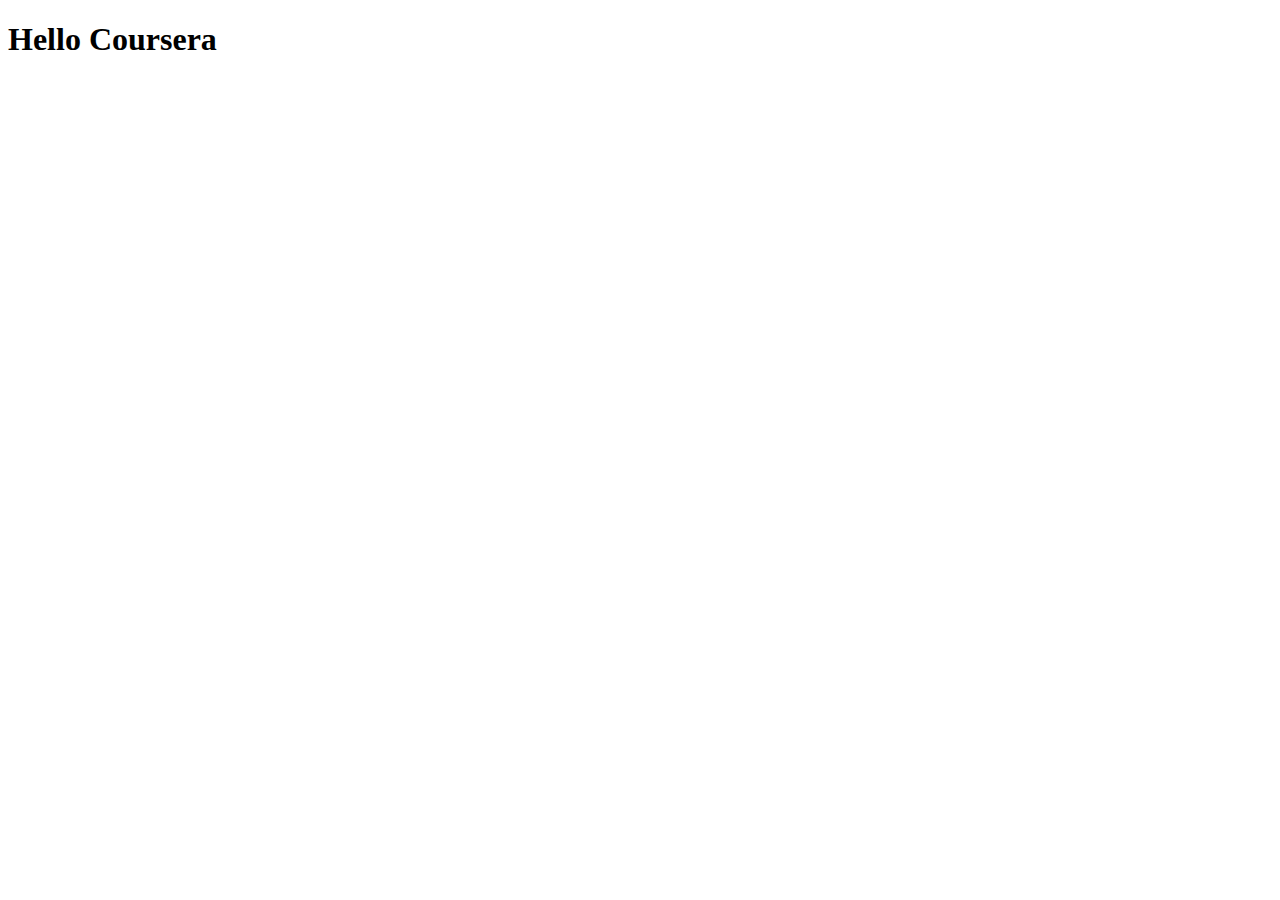
==== index.html @ bb5bbaea "My first page." ====
<!DOCTYPE html>
<html lang="en">
<head>
    <meta charset="UTF-8">
    <meta http-equiv="X-UA-Compatible" content="IE=edge">
    <meta name="viewport" content="width=device-width, initial-scale=1.0">
    <title>Hello Coursera</title>
</head>
<body>
    <h1>Hello Coursera</h1>
</body>
</html>
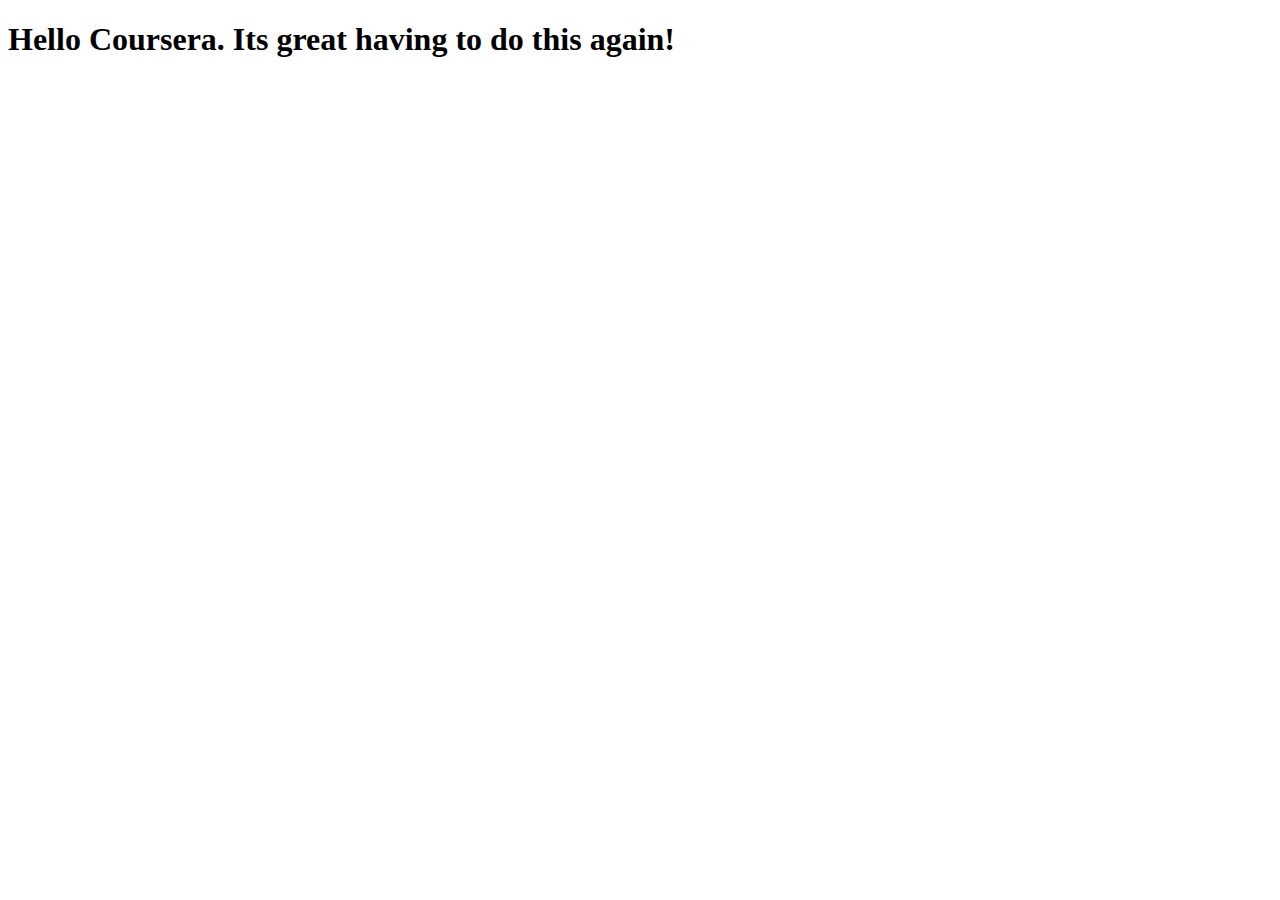
==== commit d79ca953: "Second commit of the tutorial" ====
--- a/index.html
+++ b/index.html
@@ -7,6 +7,6 @@
     <title>Hello Coursera</title>
 </head>
 <body>
-    <h1>Hello Coursera</h1>
+    <h1>Hello Coursera. Its great having to do this again!</h1>
 </body>
 </html>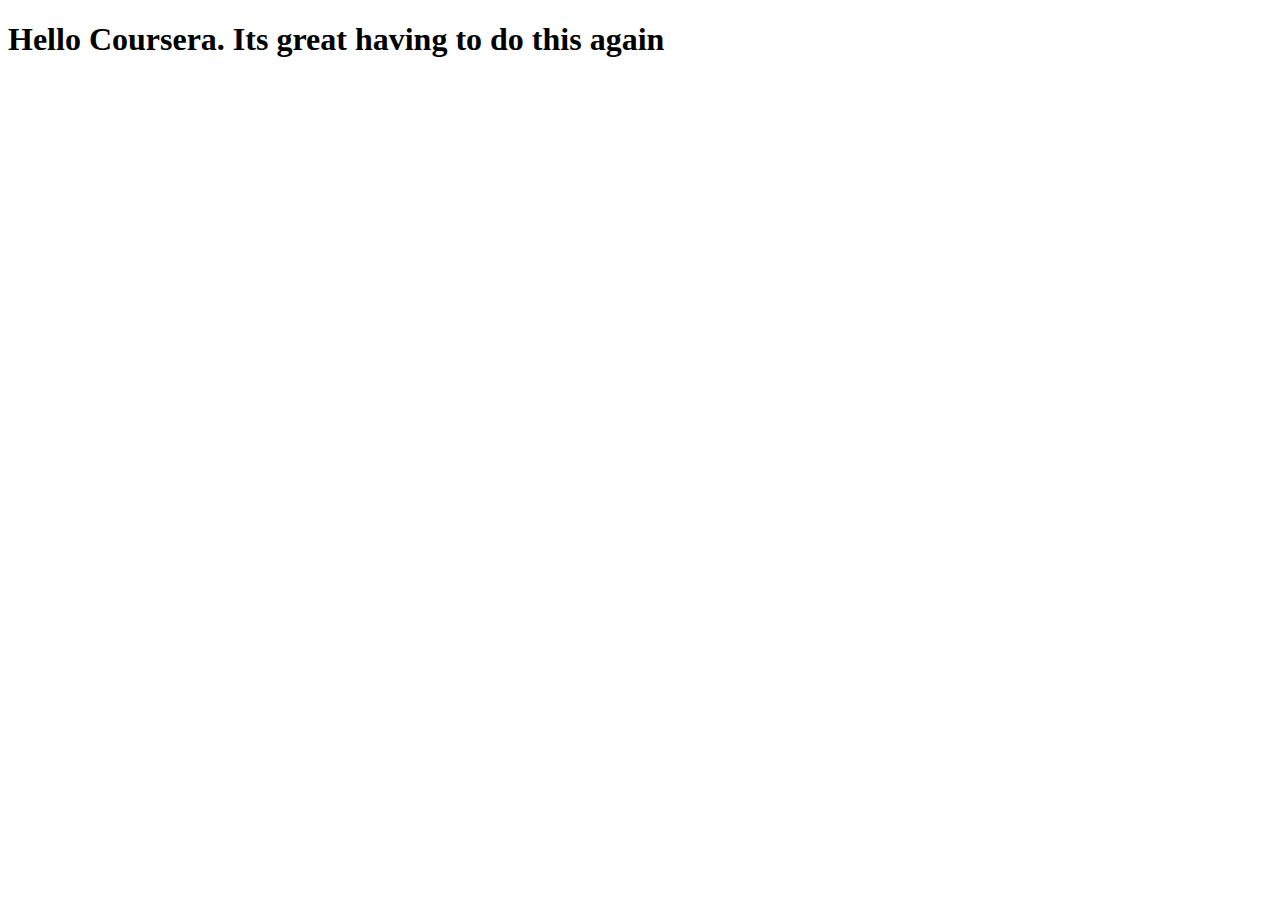
==== commit 83d1bab4: "third commit" ====
--- a/index.html
+++ b/index.html
@@ -7,6 +7,6 @@
     <title>Hello Coursera</title>
 </head>
 <body>
-    <h1>Hello Coursera. Its great having to do this again!</h1>
+    <h1>Hello Coursera. Its great having to do this again</h1>
 </body>
 </html>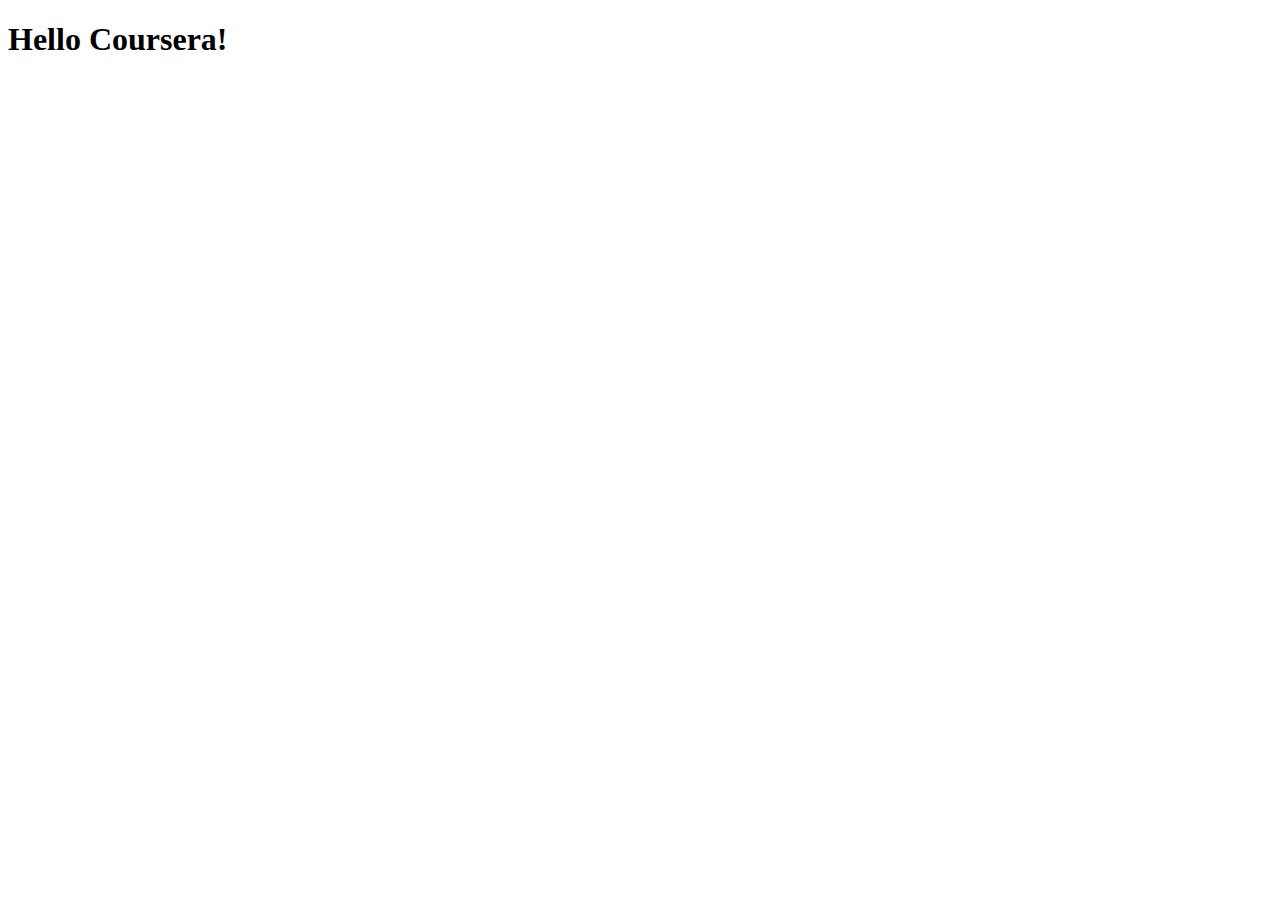
==== commit 1783f89d: "commit" ====
--- a/index.html
+++ b/index.html
@@ -7,6 +7,6 @@
     <title>Hello Coursera</title>
 </head>
 <body>
-    <h1>Hello Coursera. Its great having to do this again</h1>
+    <h1>Hello Coursera!</h1>
 </body>
 </html>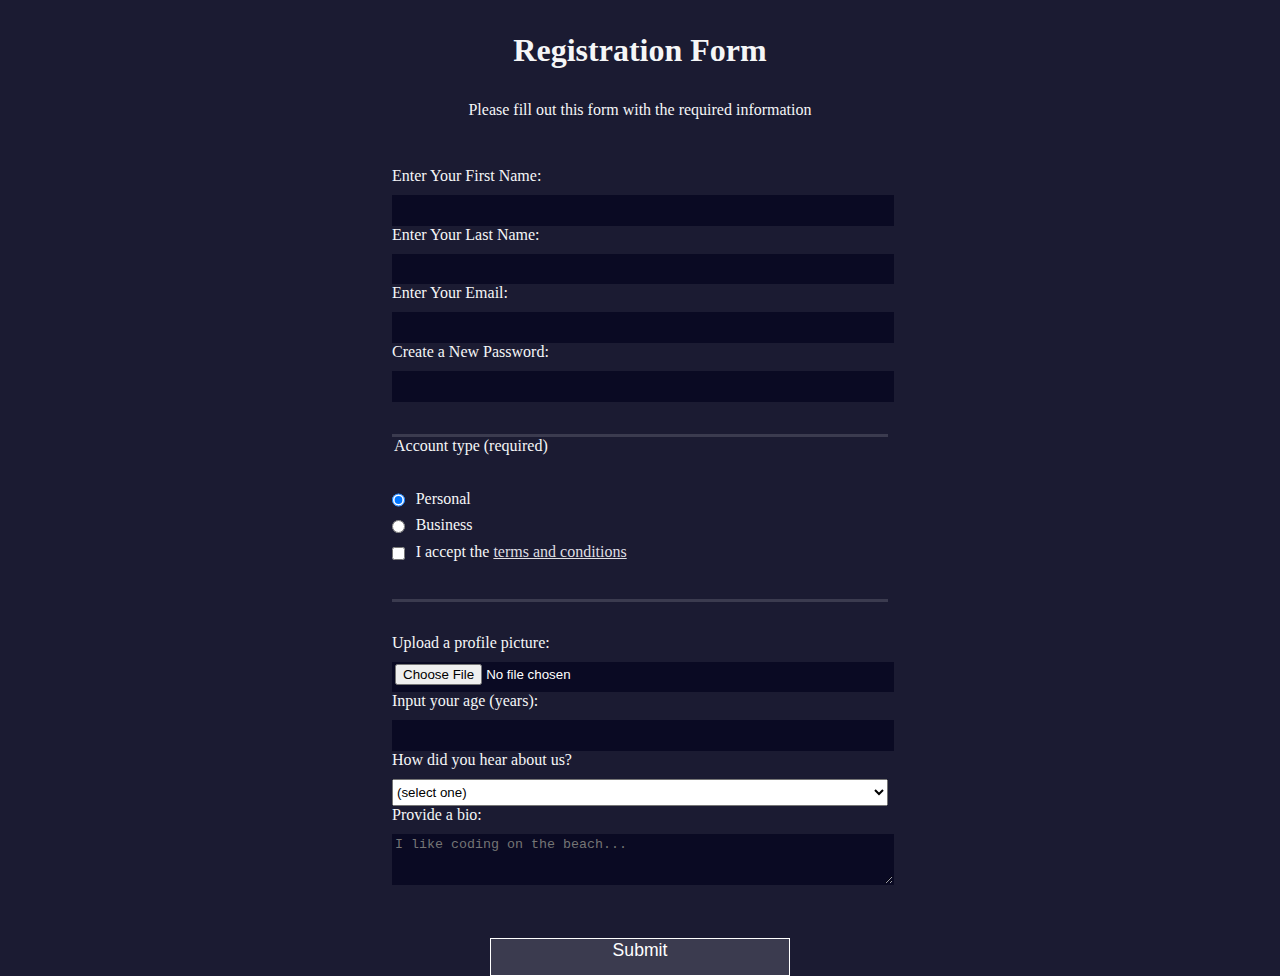
==== commit 238818a3: "registration form" ====
--- a/index.html
+++ b/index.html
@@ -2,11 +2,69 @@
 <html lang="en">
 <head>
     <meta charset="UTF-8">
-    <meta http-equiv="X-UA-Compatible" content="IE=edge">
     <meta name="viewport" content="width=device-width, initial-scale=1.0">
-    <title>Hello Coursera</title>
+    <link rel="stylesheet" href="style.css">
+    <title>Document</title>
 </head>
 <body>
-    <h1>Hello Coursera!</h1>
+    <h1>Registration Form</h1>
+    <P>Please fill out this form with the required information</P>
+    <form action="https://register-demo.freecodecamp.org" method="Post">
+        <fieldset>
+            <label for="first-name">Enter Your First Name:
+                <input required type="text" id="first-name" name="first-name">
+            </label>
+            <label for="last-name">Enter Your Last Name:
+                <input required type="text" id="last-name" name="last-name">
+            </label>
+            <label for="email">Enter Your Email:
+                <input required type="email" id="email" name="email">
+            </label>
+            <label for="new-password">Create a New Password:
+                <input required type="password" id="new-password" pattern="[a-z0-5]{8,}" name="password">
+            </label>
+        </fieldset>
+
+        <fieldset>
+            <legend>Account type (required)</legend>
+            <label for="personal-account">
+                <input type="radio" name="account-type" checked id="personal-account" class="inline"> Personal
+            </label>
+            <label for="business-account">
+                <input type="radio" name="account-type" id="business-account" class="inline"> Business
+            </label>
+            <label for="terms-and-conditions">
+                <input required type="checkbox" id="terms-and-conditions" name="terms" class="inline">
+                I accept the <a href="https://www.freecodecamp.org/news/terms-of-service/"> terms and conditions</a>
+            </label>
+
+        </fieldset>
+
+        <fieldset>
+            <label for="profile-picture">Upload a profile picture:
+            <input type="file" id="profile-picture" name="picture">
+        </label>
+
+        <label for="age"> Input your age (years):
+            <input type="number" min="13" max="120" id="age" name="age">
+        </label>
+
+        <label for="referrer">How did you hear about us?
+        <select name="" id="referrer" name="re"> 
+            <option value="">(select one)</option>
+            <option value="1">freeCodeCamp News</option>
+            <option value="2">freeCodeCamp YouTube Channel</option>
+            <option value="3">freeCodeCamp Forum</option>
+            <option value="4">Other</option>
+        </select>
+    </label>
+
+    <label for="bio">Provide a bio:
+        <textarea id="bio" cols="30" rows="3" placeholder="I like coding on the beach..." name="bio"></textarea>
+    </label>
+
+        </fieldset>
+        <input type="submit" value="Submit" id="bio" name="submit">
+    </form>
 </body>
 </html>--- a/style.css
+++ b/style.css
@@ -0,0 +1,87 @@
+body{
+    width: 100%;
+    height: 100vh;
+    margin: 0;
+    background-color: #1b1b32;
+    color: #f5f6f7;
+    font-family: Tahoma;
+    font-size: 16px;
+}
+
+label{
+    display:block;
+    margin: 0.5 rem;
+}
+
+h1,p{
+    margin:1em auto;
+    text-align: center;
+}
+
+form{
+    margin: 0 auto;
+    max-width: 500px;
+    min-width: 300px;
+    width: 60vw;
+}
+
+fieldset{
+    border: none;
+    padding-top: 2rem;
+    padding-bottom: 2rem;
+    padding-right: 0;
+    padding-left: 0;
+    border-bottom: 3px;
+    border-bottom: 3px solid #3b3b4f;
+}
+
+fieldset:last-of-type{
+    border-bottom: none;
+}
+
+input, textarea, select{
+    width: 100%;
+    margin-top: 10px;
+    margin-bottom: 0;
+    margin-left: 0;
+    margin-right: 0; 
+    min-height: 2em;
+}
+
+.inline{
+    width: unset;
+    margin-right: 0.5em;
+    margin-top: 0;
+    margin-bottom: 0;
+    margin-left: 0;
+    vertical-align: middle;
+}
+
+input, textarea{
+    background-color: #0a0a23;
+    border: 1px solid #0a0a23;
+    color: #ffffff;
+}
+
+input[type="submit"]{
+    display: block;
+    width: 60%;
+    min-width: 300px;
+    margin-top: 1em;
+    margin-bottom: 1em;
+    margin-left: auto;
+    margin-right: auto;
+    height: 2em;
+    font-size: 1.1rem;
+    border-color: white;
+    background-color: #3b3b4f;
+    padding-bottom: 2em;
+}
+
+input[type="file"]{
+    padding: 1px 2px;
+}
+
+a{
+    color: #dfdfe2;
+}